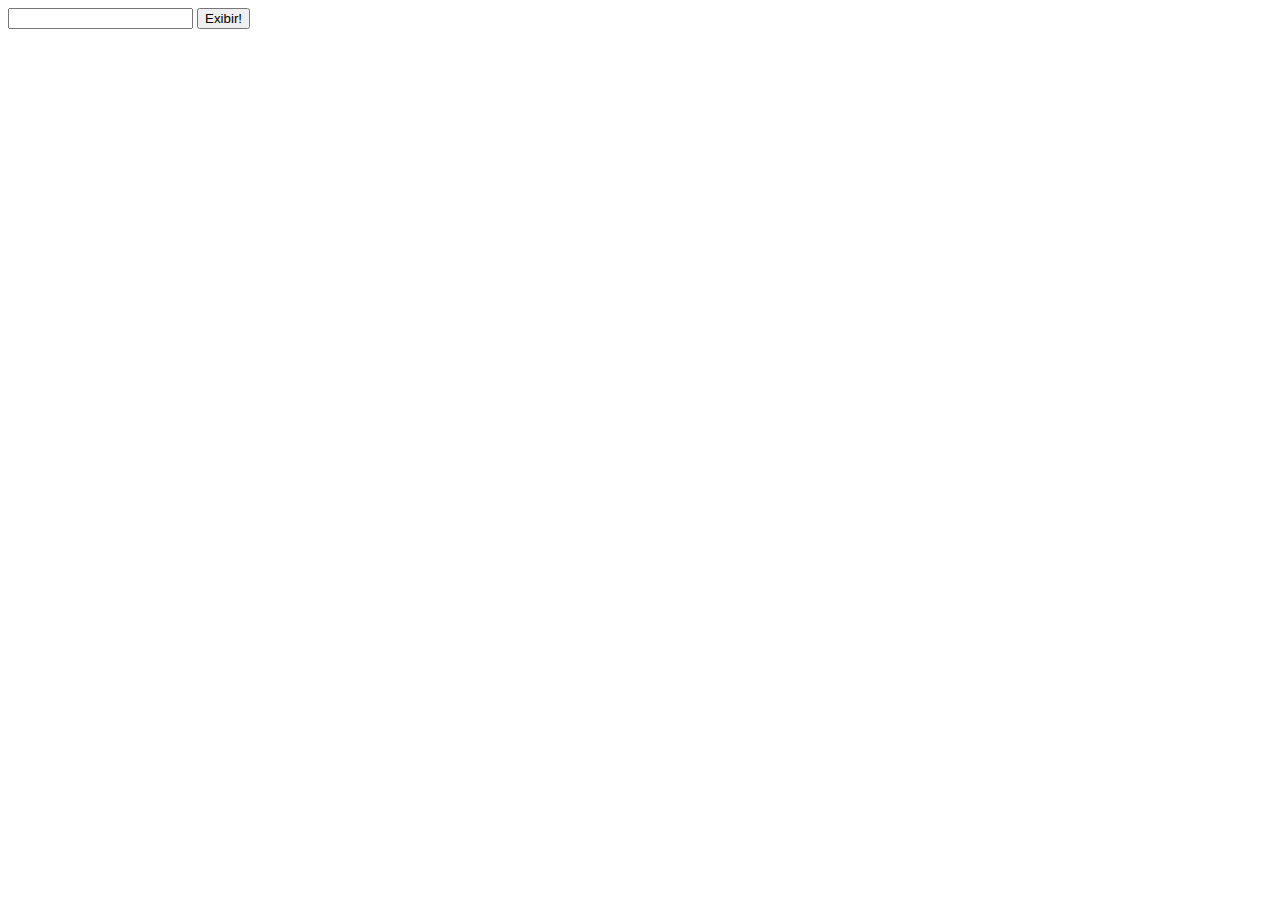
==== cruzadinha.html @ 51b742ab "zero no lugar dos numeros" ====
<!DOCTYPE html>
<html lang="en">
<head>
    <meta charset="UTF-8">
    <meta http-equiv="X-UA-Compatible" content="IE=edge">
    <meta name="viewport" content="width=device-width, initial-scale=1.0">
    <title>Cruzadinha</title>
</head>
<body>

    <input id="input_palavra">
    <button onclick="exibe()">Exibir!</button> <br>
    
</body>
</html>
<script>
    
    function exibe() {
    var matriz = [ 
    [0,0,0,0,0,0,0,0,0,0,0,0,'r','a','m',0,0,0,0,0,0],
    [0,0,0,0,0,0,0,0,0,0,0,0,'c',0,0,'e',0,0,0,0,0],
    [0,0,0,0,0,0,0,0,0,0,0,'e','p','r','o','m',0,0,0,0,0],
    [0,0,0,0,0,0,0,0,0,'d',0,0,'u',0,0,'o',0,0,0,0,0],
    [0,0,0,0,0,0,0,0,0,'a',0,0,0,0,0,'r',0,0,0,0,0],
    [0,0,0,0,0,0,0,0,0,'t',0,0,0,0,0,'i','7',0,0,0,0],
    [0,0,0,0,0,0,0,0,0,'a',0,0,0,0,0,'a',0,0,0,0,0],
    [0,0,0,0,0,0,0,0,0,'b',0,0,0,0,0,'d','m','a',0,0,0],
    [0,0,0,0,0,0,0,0,'q','u','a','d','c','o','r','e',0,0,0,0,0],
    [0,0,0,0,0,0,0,0,0,'s',0,0,0,0,0,'m',0,0,0,0,0],
    [0,0,0,0,0,0,0,0,0,0,0,0,0,'f','l','a','s','h',0,0,0],
    [0,0,0,0,0,0,0,0,0,0,0,0,0,0,0,'s',0,0,0,0,0],
    [0,0,0,0,0,0,0,0,0,0,0,0,0,'a',0,'s',0,0,0,0,0],
    [0,0,0,0,0,0,0,0,0,0,0,0,0,'d','u','a','l','c','o','r','e'],
    [0,0,0,0,0,'5',0,0,0,0,0,0,0,'r',0,0,0,0,0,'o',0],
    [0,0,'r','e','g','i','s','t','r','a','d','o','r','e','s',0,0,0,0,'m',0],                
    [0,0,0,0,0,0,0,0,0,0,0,0,0,'s',0,0,0,0,0,0,0],               
    [0,0,0,0,0,0,0,0,0,0,0,0,'c','s',0,0,0,0,0,0,0],               
    [0,0,0,0,0,0,0,0,0,0,0,0,0,'b',0,0,0,0,0,0,0],               
    [0,0,0,0,0,0,0,0,0,0,0,0,0,'u','l','a',0,0,0,0,0],              
    [0,0,0,0,0,0,0,0,0,0,0,0,0,'s',0,0,0,0,0,0,0] ];

    
    for(let lin=0 ; lin<21 ; lin++){
     for(let col=0; col<21 ; col++)
     document.write(matriz[lin][col] + "  ");
     
     document.write("<br />");
    }

    
       /* for(var cont = 0; cont < list_nomes.length; cont++){
        for(var posicao = 0; posicao < list_nomes[cont].length; posicao++){
            if(list_nomes[cont][posicao] != 0){
                    quadro.innerHTML += `<input style='width: 30px; height: 30px' 'class="vazio">`
            } else{
                quadro.innerHTML += `<input style='cursor: default; border: none; width: 30px; height: 30px' 'class="vazio">`
            }
        }
    }  
        quadro.innerHTML += '<br>' */


    }    
</script>
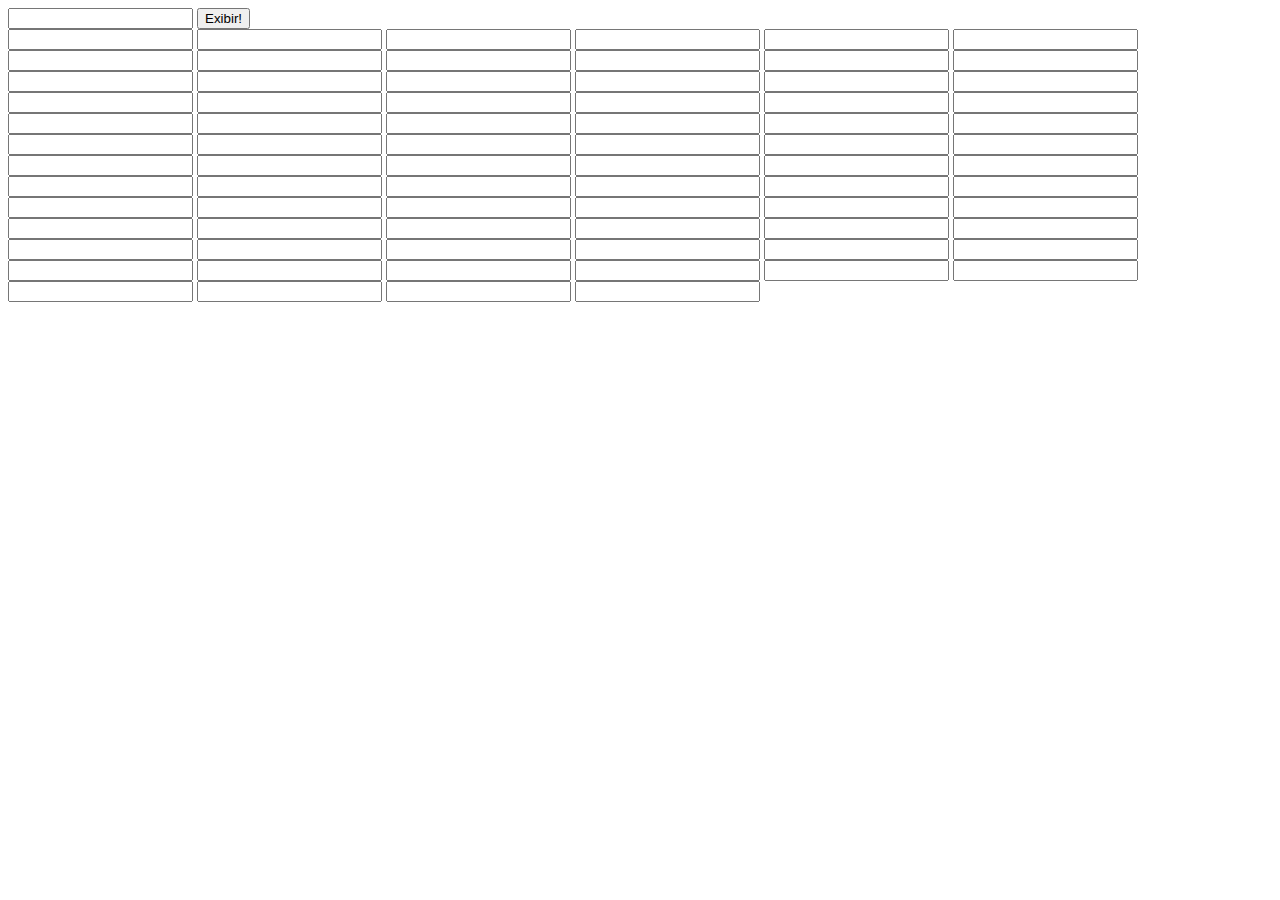
==== commit 6d593ef3: "todas inputs feitas" ====
--- a/cruzadinha.html
+++ b/cruzadinha.html
@@ -10,6 +10,83 @@
 
     <input id="input_palavra">
     <button onclick="exibe()">Exibir!</button> <br>
+
+    <input id="lin1col0" type="text">
+    <input id="lin1col0" type="text">
+    <input id="lin1col0" type="text">
+    <input id="lin2col0" type="text">
+    <input id="lin2col0" type="text">
+    <input id="lin3col0" type="text">
+    <input id="lin3col0" type="text">
+    <input id="lin3col0" type="text">
+    <input id="lin3col0" type="text">
+    <input id="lin3col0" type="text">
+    <input id="lin4col0" type="text">
+    <input id="lin4col0" type="text">
+    <input id="lin4col0" type="text">
+    <input id="lin5col0" type="text">
+    <input id="lin5col0" type="text">
+    <input id="lin6col0" type="text">
+    <input id="lin6col0" type="text">
+    <input id="lin6col0" type="text">
+    <input id="lin6col0" type="text">
+    <input id="lin6col0" type="text">
+    <input id="lin7col0" type="text">
+    <input id="lin7col0" type="text">
+    <input id="lin8col0" type="text">
+    <input id="lin8col0" type="text">
+    <input id="lin8col0" type="text">
+    <input id="lin8col0" type="text">
+    <input id="lin9col0" type="text">
+    <input id="lin9col0" type="text">
+    <input id="lin9col0" type="text">
+    <input id="lin9col0" type="text">
+    <input id="lin9col0" type="text">
+    <input id="lin9col0" type="text">
+    <input id="lin9col0" type="text">
+    <input id="lin9col0" type="text">
+    <input id="lin10col0" type="text">
+    <input id="lin10col0" type="text">
+    <input id="lin11col0" type="text">
+    <input id="lin11col0" type="text">
+    <input id="lin11col0" type="text">
+    <input id="lin11col0" type="text">
+    <input id="lin11col0" type="text">
+    <input id="lin12col0" type="text">
+    <input id="lin13col0" type="text">
+    <input id="lin13col0" type="text">
+    <input id="lin14col0" type="text">
+    <input id="lin14col0" type="text">
+    <input id="lin14col0" type="text">
+    <input id="lin14col0" type="text">
+    <input id="lin14col0" type="text">
+    <input id="lin14col0" type="text">
+    <input id="lin14col0" type="text">
+    <input id="lin14col0" type="text">
+    <input id="lin15col0" type="text">
+    <input id="lin15col0" type="text">
+    <input id="lin16col0" type="text">
+    <input id="lin16col0" type="text">
+    <input id="lin16col0" type="text">
+    <input id="lin16col0" type="text">
+    <input id="lin16col0" type="text">
+    <input id="lin16col0" type="text">
+    <input id="lin16col0" type="text">
+    <input id="lin16col0" type="text">
+    <input id="lin16col0" type="text">
+    <input id="lin16col0" type="text">
+    <input id="lin16col0" type="text">
+    <input id="lin16col0" type="text">
+    <input id="lin16col0" type="text">
+    <input id="lin16col0" type="text">
+    <input id="lin17col0" type="text">
+    <input id="lin18col0" type="text">
+    <input id="lin18col0" type="text">
+    <input id="lin19col0" type="text">
+    <input id="lin20col0" type="text">
+    <input id="lin20col0" type="text">
+    <input id="lin20col0" type="text">
+    <input id="lin21col0" type="text">
     
 </body>
 </html>
@@ -41,11 +118,18 @@
 
     
     for(let lin=0 ; lin<21 ; lin++){
-     for(let col=0; col<21 ; col++)
+     for(let col=0; col<21 ; col++) { 
      document.write(matriz[lin][col] + "  ");
      
      document.write("<br />");
-    }
+
+      
+     }
+}
+
+
+
+
 
     
        /* for(var cont = 0; cont < list_nomes.length; cont++){
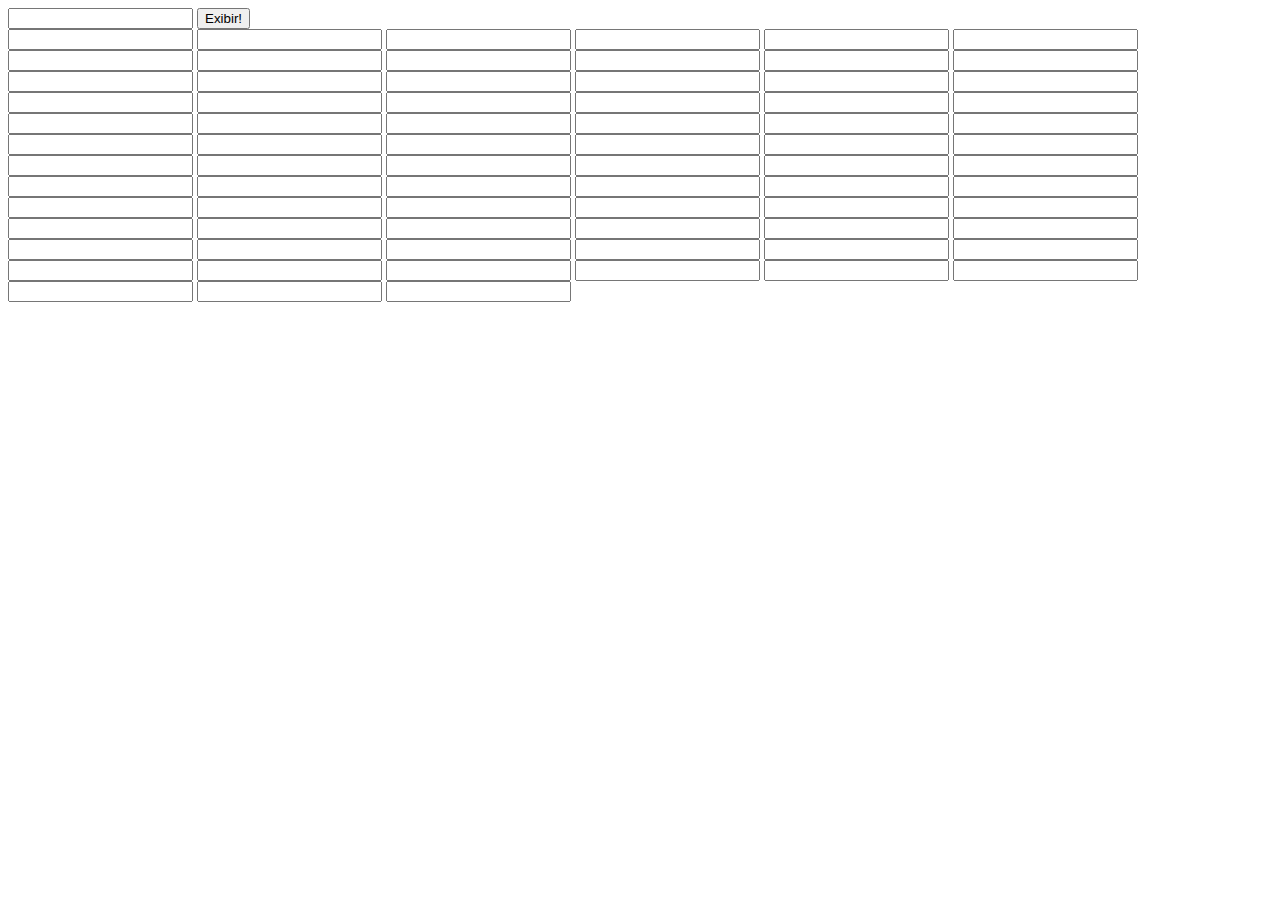
==== commit 822b13db: "imputs" ====
--- a/cruzadinha.html
+++ b/cruzadinha.html
@@ -11,82 +11,81 @@
     <input id="input_palavra">
     <button onclick="exibe()">Exibir!</button> <br>
 
-    <input id="lin1col0" type="text">
-    <input id="lin1col0" type="text">
-    <input id="lin1col0" type="text">
-    <input id="lin2col0" type="text">
-    <input id="lin2col0" type="text">
-    <input id="lin3col0" type="text">
-    <input id="lin3col0" type="text">
-    <input id="lin3col0" type="text">
-    <input id="lin3col0" type="text">
-    <input id="lin3col0" type="text">
-    <input id="lin4col0" type="text">
-    <input id="lin4col0" type="text">
-    <input id="lin4col0" type="text">
-    <input id="lin5col0" type="text">
-    <input id="lin5col0" type="text">
-    <input id="lin6col0" type="text">
-    <input id="lin6col0" type="text">
-    <input id="lin6col0" type="text">
-    <input id="lin6col0" type="text">
-    <input id="lin6col0" type="text">
-    <input id="lin7col0" type="text">
-    <input id="lin7col0" type="text">
-    <input id="lin8col0" type="text">
-    <input id="lin8col0" type="text">
-    <input id="lin8col0" type="text">
-    <input id="lin8col0" type="text">
-    <input id="lin9col0" type="text">
-    <input id="lin9col0" type="text">
-    <input id="lin9col0" type="text">
-    <input id="lin9col0" type="text">
-    <input id="lin9col0" type="text">
-    <input id="lin9col0" type="text">
-    <input id="lin9col0" type="text">
-    <input id="lin9col0" type="text">
-    <input id="lin10col0" type="text">
-    <input id="lin10col0" type="text">
-    <input id="lin11col0" type="text">
-    <input id="lin11col0" type="text">
-    <input id="lin11col0" type="text">
-    <input id="lin11col0" type="text">
-    <input id="lin11col0" type="text">
-    <input id="lin12col0" type="text">
-    <input id="lin13col0" type="text">
-    <input id="lin13col0" type="text">
-    <input id="lin14col0" type="text">
-    <input id="lin14col0" type="text">
-    <input id="lin14col0" type="text">
-    <input id="lin14col0" type="text">
-    <input id="lin14col0" type="text">
-    <input id="lin14col0" type="text">
-    <input id="lin14col0" type="text">
-    <input id="lin14col0" type="text">
-    <input id="lin15col0" type="text">
-    <input id="lin15col0" type="text">
-    <input id="lin16col0" type="text">
-    <input id="lin16col0" type="text">
-    <input id="lin16col0" type="text">
-    <input id="lin16col0" type="text">
-    <input id="lin16col0" type="text">
-    <input id="lin16col0" type="text">
-    <input id="lin16col0" type="text">
-    <input id="lin16col0" type="text">
-    <input id="lin16col0" type="text">
-    <input id="lin16col0" type="text">
-    <input id="lin16col0" type="text">
-    <input id="lin16col0" type="text">
-    <input id="lin16col0" type="text">
-    <input id="lin16col0" type="text">
-    <input id="lin17col0" type="text">
-    <input id="lin18col0" type="text">
-    <input id="lin18col0" type="text">
-    <input id="lin19col0" type="text">
-    <input id="lin20col0" type="text">
-    <input id="lin20col0" type="text">
-    <input id="lin20col0" type="text">
-    <input id="lin21col0" type="text">
+    <input id="lin1col13" type="text">
+    <input id="lin1col14" type="text">
+    <input id="lin1col15" type="text">
+    <input id="lin2col12" type="text">
+    <input id="lin2col15" type="text">
+    <input id="lin3col11" type="text">
+    <input id="lin3col12" type="text">
+    <input id="lin3col13" type="text">
+    <input id="lin3col14" type="text">
+    <input id="lin3col15" type="text">
+    <input id="lin4col9" type="text">
+    <input id="lin4col12" type="text">
+    <input id="lin4col15" type="text">
+    <input id="lin5col9" type="text">
+    <input id="lin5col15" type="text">
+    <input id="lin6col9" type="text">
+    <input id="lin6col15" type="text">
+    <input id="lin6col16" type="text">
+    <input id="lin7col9" type="text">
+    <input id="lin7col15" type="text">
+    <input id="lin8col9" type="text">
+    <input id="lin8col15" type="text">
+    <input id="lin8col16" type="text">
+    <input id="lin8col17" type="text">
+    <input id="lin9col8" type="text">
+    <input id="lin9col9" type="text">
+    <input id="lin9col10" type="text">
+    <input id="lin9col11" type="text">
+    <input id="lin9col12" type="text">
+    <input id="lin9col13" type="text">
+    <input id="lin9col14" type="text">
+    <input id="lin9col15" type="text">
+    <input id="lin10col9" type="text">
+    <input id="lin10col15" type="text">
+    <input id="lin11col13" type="text">
+    <input id="lin11col14" type="text">
+    <input id="lin11col15" type="text">
+    <input id="lin11col16" type="text">
+    <input id="lin11col17" type="text">
+    <input id="lin12col15" type="text">
+    <input id="lin13col13" type="text">
+    <input id="lin13col15" type="text">
+    <input id="lin14col13" type="text">
+    <input id="lin14col14" type="text">
+    <input id="lin14col15" type="text">
+    <input id="lin14col16" type="text">
+    <input id="lin14col17" type="text">
+    <input id="lin14col18" type="text">
+    <input id="lin14col19" type="text">
+    <input id="lin14col20" type="text">
+    <input id="lin15col13" type="text">
+    <input id="lin15col19" type="text">
+    <input id="lin16col2" type="text">
+    <input id="lin16col3" type="text">
+    <input id="lin16col4" type="text">
+    <input id="lin16col5" type="text">
+    <input id="lin16col6" type="text">
+    <input id="lin16col7" type="text">
+    <input id="lin16col8" type="text">
+    <input id="lin16col9" type="text">
+    <input id="lin16col10" type="text">
+    <input id="lin16col11" type="text">
+    <input id="lin16col12" type="text">
+    <input id="lin16col13" type="text">
+    <input id="lin16col14" type="text">
+    <input id="lin16col19" type="text">
+    <input id="lin17col5" type="text">
+    <input id="lin17col13" type="text">
+    <input id="lin18col12" type="text">
+    <input id="lin18col13" type="text">
+    <input id="lin19col13" type="text">
+    <input id="lin20col15" type="text">
+    <input id="lin20col16" type="text">
+    <input id="lin20col17" type="text">
+    <input id="lin21col13" type="text">
     
 </body>
 </html>
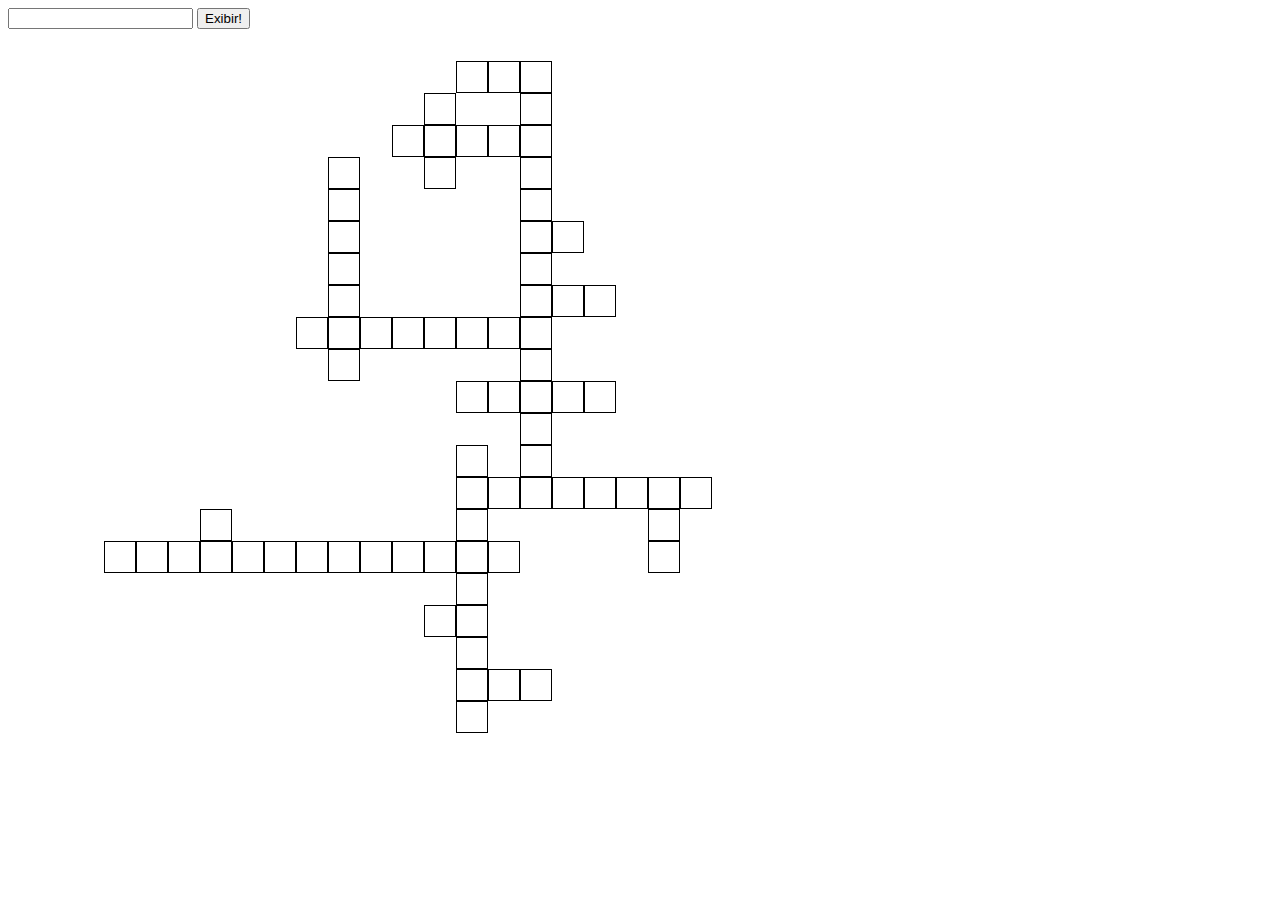
==== commit 4d942ac6: "continuando" ====
--- a/cruzadinha.html
+++ b/cruzadinha.html
@@ -1,147 +1,102 @@
 <!DOCTYPE html>
-<html lang="en">
-<head>
-    <meta charset="UTF-8">
-    <meta http-equiv="X-UA-Compatible" content="IE=edge">
-    <meta name="viewport" content="width=device-width, initial-scale=1.0">
+<html lang="pt">
+  <head>
+    <meta charset="UTF-8" />
+    <meta http-equiv="X-UA-Compatible" content="IE=edge" />
+    <meta name="viewport" content="width=device-width, initial-scale=1.0" />
+    <link rel="stylesheet" href="style.css" />
     <title>Cruzadinha</title>
-</head>
-<body>
+  </head>
+  <body>
+    <input id="input_palavra" />
+    <button onclick="exibe()">Exibir!</button> <br />
 
-    <input id="input_palavra">
-    <button onclick="exibe()">Exibir!</button> <br>
-
-    <input id="lin1col13" type="text">
-    <input id="lin1col14" type="text">
-    <input id="lin1col15" type="text">
-    <input id="lin2col12" type="text">
-    <input id="lin2col15" type="text">
-    <input id="lin3col11" type="text">
-    <input id="lin3col12" type="text">
-    <input id="lin3col13" type="text">
-    <input id="lin3col14" type="text">
-    <input id="lin3col15" type="text">
-    <input id="lin4col9" type="text">
-    <input id="lin4col12" type="text">
-    <input id="lin4col15" type="text">
-    <input id="lin5col9" type="text">
-    <input id="lin5col15" type="text">
-    <input id="lin6col9" type="text">
-    <input id="lin6col15" type="text">
-    <input id="lin6col16" type="text">
-    <input id="lin7col9" type="text">
-    <input id="lin7col15" type="text">
-    <input id="lin8col9" type="text">
-    <input id="lin8col15" type="text">
-    <input id="lin8col16" type="text">
-    <input id="lin8col17" type="text">
-    <input id="lin9col8" type="text">
-    <input id="lin9col9" type="text">
-    <input id="lin9col10" type="text">
-    <input id="lin9col11" type="text">
-    <input id="lin9col12" type="text">
-    <input id="lin9col13" type="text">
-    <input id="lin9col14" type="text">
-    <input id="lin9col15" type="text">
-    <input id="lin10col9" type="text">
-    <input id="lin10col15" type="text">
-    <input id="lin11col13" type="text">
-    <input id="lin11col14" type="text">
-    <input id="lin11col15" type="text">
-    <input id="lin11col16" type="text">
-    <input id="lin11col17" type="text">
-    <input id="lin12col15" type="text">
-    <input id="lin13col13" type="text">
-    <input id="lin13col15" type="text">
-    <input id="lin14col13" type="text">
-    <input id="lin14col14" type="text">
-    <input id="lin14col15" type="text">
-    <input id="lin14col16" type="text">
-    <input id="lin14col17" type="text">
-    <input id="lin14col18" type="text">
-    <input id="lin14col19" type="text">
-    <input id="lin14col20" type="text">
-    <input id="lin15col13" type="text">
-    <input id="lin15col19" type="text">
-    <input id="lin16col2" type="text">
-    <input id="lin16col3" type="text">
-    <input id="lin16col4" type="text">
-    <input id="lin16col5" type="text">
-    <input id="lin16col6" type="text">
-    <input id="lin16col7" type="text">
-    <input id="lin16col8" type="text">
-    <input id="lin16col9" type="text">
-    <input id="lin16col10" type="text">
-    <input id="lin16col11" type="text">
-    <input id="lin16col12" type="text">
-    <input id="lin16col13" type="text">
-    <input id="lin16col14" type="text">
-    <input id="lin16col19" type="text">
-    <input id="lin17col5" type="text">
-    <input id="lin17col13" type="text">
-    <input id="lin18col12" type="text">
-    <input id="lin18col13" type="text">
-    <input id="lin19col13" type="text">
-    <input id="lin20col15" type="text">
-    <input id="lin20col16" type="text">
-    <input id="lin20col17" type="text">
-    <input id="lin21col13" type="text">
-    
-</body>
+    <div id="cruzadinha_teste"></div>
+  </body>
 </html>
 <script>
-    
-    function exibe() {
-    var matriz = [ 
-    [0,0,0,0,0,0,0,0,0,0,0,0,'r','a','m',0,0,0,0,0,0],
-    [0,0,0,0,0,0,0,0,0,0,0,0,'c',0,0,'e',0,0,0,0,0],
-    [0,0,0,0,0,0,0,0,0,0,0,'e','p','r','o','m',0,0,0,0,0],
-    [0,0,0,0,0,0,0,0,0,'d',0,0,'u',0,0,'o',0,0,0,0,0],
-    [0,0,0,0,0,0,0,0,0,'a',0,0,0,0,0,'r',0,0,0,0,0],
-    [0,0,0,0,0,0,0,0,0,'t',0,0,0,0,0,'i','7',0,0,0,0],
-    [0,0,0,0,0,0,0,0,0,'a',0,0,0,0,0,'a',0,0,0,0,0],
-    [0,0,0,0,0,0,0,0,0,'b',0,0,0,0,0,'d','m','a',0,0,0],
-    [0,0,0,0,0,0,0,0,'q','u','a','d','c','o','r','e',0,0,0,0,0],
-    [0,0,0,0,0,0,0,0,0,'s',0,0,0,0,0,'m',0,0,0,0,0],
-    [0,0,0,0,0,0,0,0,0,0,0,0,0,'f','l','a','s','h',0,0,0],
-    [0,0,0,0,0,0,0,0,0,0,0,0,0,0,0,'s',0,0,0,0,0],
-    [0,0,0,0,0,0,0,0,0,0,0,0,0,'a',0,'s',0,0,0,0,0],
-    [0,0,0,0,0,0,0,0,0,0,0,0,0,'d','u','a','l','c','o','r','e'],
-    [0,0,0,0,0,'5',0,0,0,0,0,0,0,'r',0,0,0,0,0,'o',0],
-    [0,0,'r','e','g','i','s','t','r','a','d','o','r','e','s',0,0,0,0,'m',0],                
-    [0,0,0,0,0,0,0,0,0,0,0,0,0,'s',0,0,0,0,0,0,0],               
-    [0,0,0,0,0,0,0,0,0,0,0,0,'c','s',0,0,0,0,0,0,0],               
-    [0,0,0,0,0,0,0,0,0,0,0,0,0,'b',0,0,0,0,0,0,0],               
-    [0,0,0,0,0,0,0,0,0,0,0,0,0,'u','l','a',0,0,0,0,0],              
-    [0,0,0,0,0,0,0,0,0,0,0,0,0,'s',0,0,0,0,0,0,0] ];
+  var matriz2 = [
+    [0, 0, 0, 0, 0, 0, 0, 0, 0, 0, 0, 0, 0, 0, 0, 0, 0, 0, 0, 0, 0, 0],
+    [0, 0, 0, 0, 0, 0, 0, 0, 0, 0, 0, 0, 0, 0, "r", "a", "m", 0, 0, 0, 0, 0, 0],
+    [0, 0, 0, 0, 0, 0, 0, 0, 0, 0, 0, 0, 0, "c", 0, 0, "e", 0, 0, 0, 0, 0],
+    [0,0,0,0,0,0,0,0,0,0,0,0,"e","p","r","o","m",0,0,0,0,0,],
+    [0, 0, 0, 0, 0, 0, 0, 0, 0, 0, "d", 0, 0, "u", 0, 0, "o", 0, 0, 0, 0, 0],
+    [0, 0, 0, 0, 0, 0, 0, 0, 0, 0, "a", 0, 0, 0, 0, 0, "r", 0, 0, 0, 0, 0],
+    [0, 0, 0, 0, 0, 0, 0, 0, 0, 0, "t", 0, 0, 0, 0, 0, "i", "7", 0, 0, 0, 0],
+    [0, 0, 0, 0, 0, 0, 0, 0, 0, 0, "a", 0, 0, 0, 0, 0, "a", 0, 0, 0, 0, 0],
+    [0, 0, 0, 0, 0, 0, 0, 0, 0, 0, "b", 0, 0, 0, 0, 0, "d", "m", "a", 0, 0, 0],
+    [0,0,0,0,0,0,0,0,0,"q","u","a","d","c","o","r","e",0,0,0,0,0],
+    [0, 0, 0, 0, 0, 0, 0, 0, 0, 0, "s", 0, 0, 0, 0, 0, "m", 0, 0, 0, 0, 0],
+    [0,0,0,0,0,0,0,0,0,0,0,0,0,0,"f","l","a","s","h",0,0,0,],
+    [0, 0, 0, 0, 0, 0, 0, 0, 0, 0, 0, 0, 0, 0, 0, 0, "s", 0, 0, 0, 0, 0],
+    [0, 0, 0, 0, 0, 0, 0, 0, 0, 0, 0, 0, 0, 0, "a", 0, "s", 0, 0, 0, 0, 0],
+    [0,0,0,0,0,0,0,0,0,0,0,0,0,0,"d","u","a","l","c","o","r","e",],
+    [0, 0, 0, 0, 0, 0, "5", 0, 0, 0, 0, 0, 0, 0, "r", 0, 0, 0, 0, 0, "o", 0],
+    [0,0,0,"r","e","g","i","s","t","r","a","d","o","r","e","s",0,0,0,0,"m",0,],
+    [0, 0, 0, 0, 0, 0, 0, 0, 0, 0, 0, 0, 0, 0, "s", 0, 0, 0, 0, 0, 0, 0],
+    [0, 0, 0, 0, 0, 0, 0, 0, 0, 0, 0, 0, 0, "c", "s", 0, 0, 0, 0, 0, 0, 0],
+    [0, 0, 0, 0, 0, 0, 0, 0, 0, 0, 0, 0, 0, 0, "b", 0, 0, 0, 0, 0, 0, 0],
+    [0, 0, 0, 0, 0, 0, 0, 0, 0, 0, 0, 0, 0, 0, "u", "l", "a", 0, 0, 0, 0, 0],
+    [0, 0, 0, 0, 0, 0, 0, 0, 0, 0, 0, 0, 0, 0, "s", 0, 0, 0, 0, 0, 0, 0],
+  ];
 
-    
-    for(let lin=0 ; lin<21 ; lin++){
-     for(let col=0; col<21 ; col++) { 
-     document.write(matriz[lin][col] + "  ");
-     
-     document.write("<br />");
+  var elementos = [[]];
+  var tentativa = 0;
+  var tentativa_id = 0;
 
-      
-     }
-}
+  for (var i = 0; i < matriz2.length; i++) {
+    elementos.push(new Array());
+  }
+  var cruzadinha = document.getElementById("cruzadinha_teste");
+  for (var i = 0; i < matriz2.length; i++) {
+    for (var c = 0; c < matriz2[i].length; c++) {
+      var new_div = document.createElement("div");
+      new_div.setAttribute("class", "square");
+      if (matriz2[i][c] === 0 ) {
+        new_div.classList.add("invisible");
+      }
+      new_div.innerHTML = matriz2[i][c];
+      new_div.setAttribute("id", "lin" + i + "col" + c);
 
+      elementos[i].push(new_div);
+    }
+    var linha = document.createElement("div");
+    linha.setAttribute("class", "line");
+    cruzadinha.appendChild(linha);
+    elementos[i].forEach((element) => linha.appendChild(element));
+  }
+  for (var i = 0; i < elementos.length; i++) {
+    for (var c = 0; c < elementos[i].length; c++) {
+      document
+        .getElementById(elementos[i][c].id)
+        .addEventListener("click", function clicado(event) {
+          event.target.classList.toggle("selected");
+          tentativa = event.target.innerHTML;
+          tentativa_id = event.target.id;
+          console.log(tentativa);
+          desmarcar(event.target.id);
+        });
+    }
+  }
+  function desmarcar(id) {
+    var squares = document.getElementsByClassName("square");
+    Array.from(squares).forEach((element) => {
+      if (element.id != id) {
+        element.classList.remove("selected");
+      }
+    });
+  }
 
-
-
-
-    
-       /* for(var cont = 0; cont < list_nomes.length; cont++){
-        for(var posicao = 0; posicao < list_nomes[cont].length; posicao++){
-            if(list_nomes[cont][posicao] != 0){
-                    quadro.innerHTML += `<input style='width: 30px; height: 30px' 'class="vazio">`
-            } else{
-                quadro.innerHTML += `<input style='cursor: default; border: none; width: 30px; height: 30px' 'class="vazio">`
-            }
-        }
-    }  
-        quadro.innerHTML += '<br>' */
-
-
-    }    
-</script>+  function exibe() {
+    var input_letra = document.getElementById("input_palavra").value;
+    if (tentativa == 0){
+        alert('Selecione um campo')
+    }
+    if (input_letra == tentativa) {
+      document.getElementById(tentativa_id).classList.add("visible");
+    }
+    else{
+        alert('Letra incorreta')
+    }
+  }
+</script>
--- a/style.css
+++ b/style.css
@@ -0,0 +1,27 @@
+.square {
+border: 1px solid black;
+display: flex;
+align-items: center;
+justify-content: center;
+width: 30px;
+height: 30px;
+color: white;
+user-select: none;
+}
+.line {
+    display:flex;
+    flex-direction: row;
+    
+}
+
+.square.invisible{
+    visibility: hidden;
+}
+
+.square.visible{
+    color: black!important;
+    
+}
+.square.selected{
+    border:1px solid blue !important;
+}
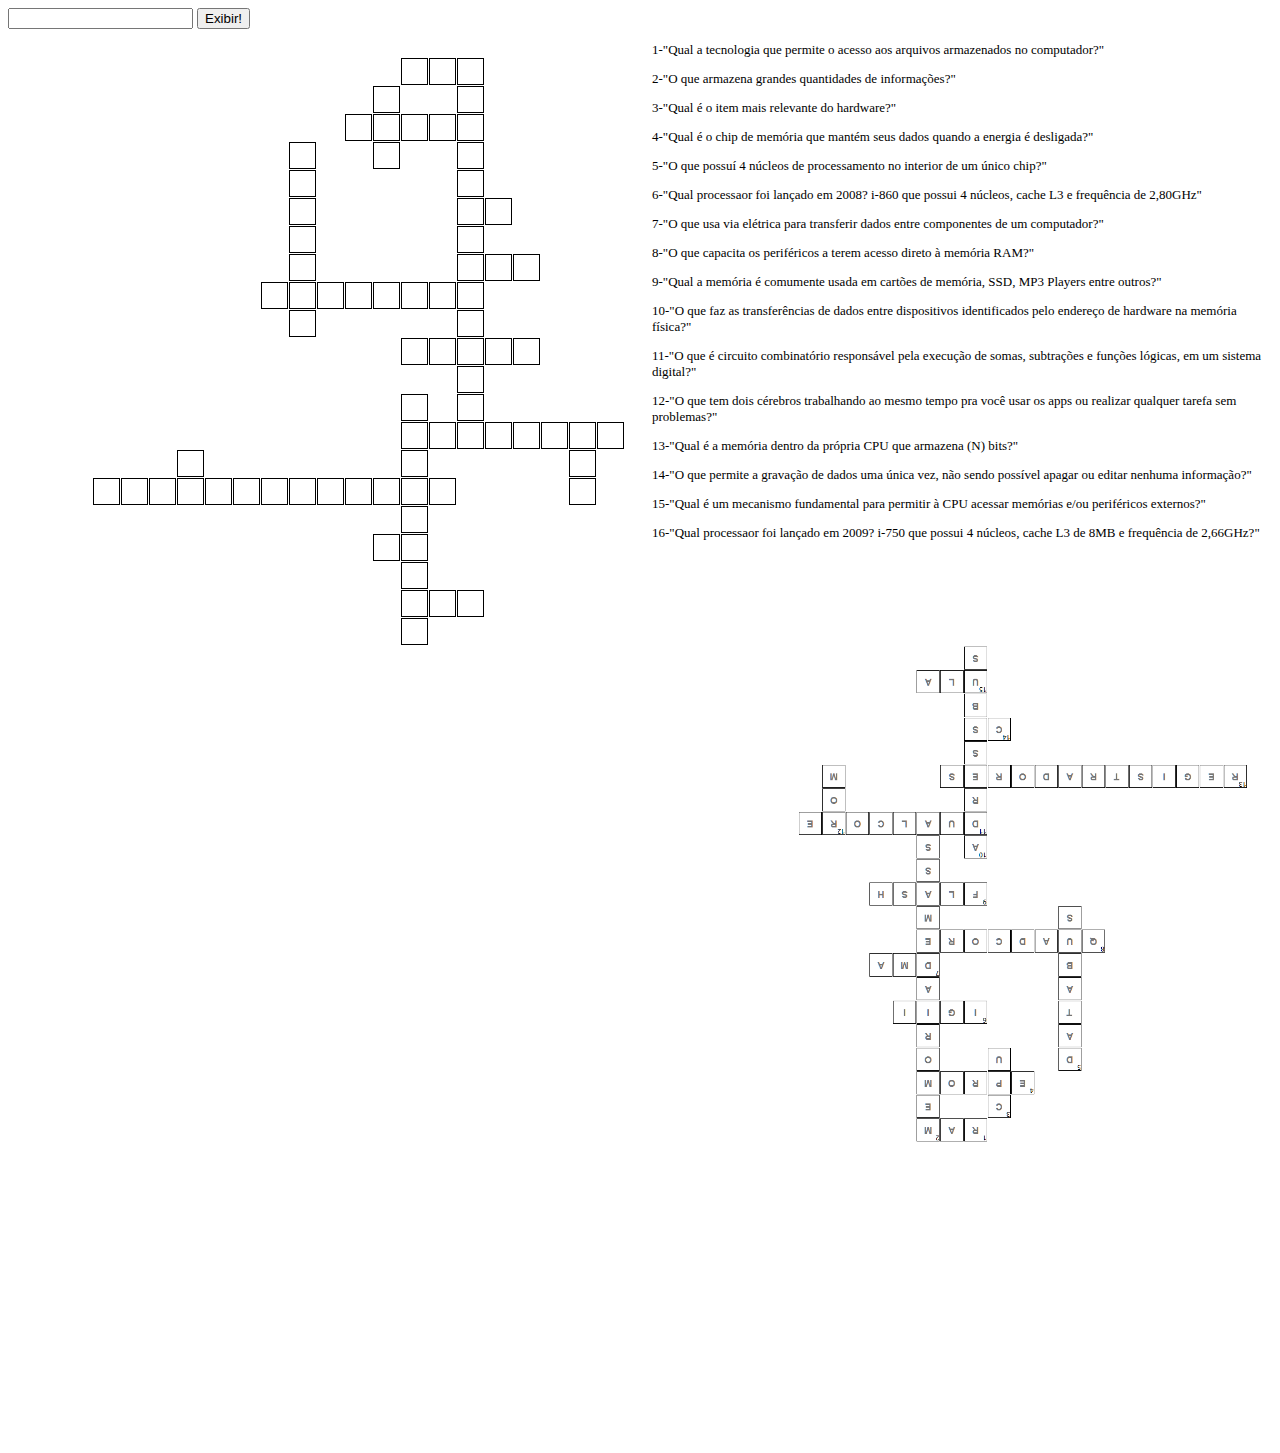
==== commit e4201095: "FINAL!!!!!" ====
--- a/cruzadinha.html
+++ b/cruzadinha.html
@@ -11,8 +11,32 @@
     <input id="input_palavra" />
     <button onclick="exibe()">Exibir!</button> <br />
 
-    <div id="cruzadinha_teste"></div>
-  </body>
+<div id="agrupar_jogo">    
+<div id="cruzadinha_teste"></div>
+<div id="perguntas">
+<p>1-"Qual a tecnologia que permite o acesso aos arquivos armazenados no computador?"</p>
+ <p>2-"O que armazena grandes quantidades de informações?"</p>
+ <p>3-"Qual é o item mais relevante do hardware?"</p>
+ <p>4-"Qual é o chip de memória que mantém seus dados quando a energia é desligada?"</p>
+ <p>5-"O que possuí 4 núcleos de processamento no interior de um único chip?"</p>
+ <p>6-"Qual processaor foi lançado em 2008? i-860 que possui 4 núcleos, cache L3 e frequência de 2,80GHz"</p>
+ <p>7-"O que usa via elétrica para transferir dados entre componentes de um computador?"</p>
+ <p>8-"O que capacita os periféricos a terem acesso direto à memória RAM?"</p>
+ <p>9-"Qual a memória é comumente usada em cartões de memória, SSD, MP3 Players entre outros?"</p>
+ <p>10-"O que faz as transferências de dados entre dispositivos identificados pelo endereço de hardware na memória física?"</p>
+ <p>11-"O que é circuito combinatório responsável pela execução de somas, subtrações e funções lógicas, em um sistema digital?"</p>
+ <p>12-"O que tem dois cérebros trabalhando ao mesmo tempo pra você usar os apps ou realizar qualquer tarefa sem problemas?"</p>
+ <p>13-"Qual é a memória dentro da própria CPU que armazena (N) bits?"</p>
+ <p>14-"O que permite a gravação de dados uma única vez, não sendo possível apagar ou editar nenhuma informação?"</p>
+ <p>15-"Qual é um mecanismo fundamental para permitir à CPU acessar memórias e/ou periféricos externos?"</p>
+ <p>16-"Qual processaor foi lançado em 2009? i-750 que possui 4 núcleos, cache L3 de 8MB e frequência de 2,66GHz?"</p>
+    
+</div>  
+</div>
+<div id="resposta">
+    <img src="./RESPOSTA.png" alt="">
+</div>
+</body>
 </html>
 <script>
   var matriz2 = [
@@ -99,4 +123,6 @@
         alert('Letra incorreta')
     }
   }
+
+  
 </script>
--- a/style.css
+++ b/style.css
@@ -1,17 +1,25 @@
+html{
+    scrollbar-width: none; /* For Firefox */
+    -ms-overflow-style: none;
+}
+html::-webkit-scrollbar {
+    width: 0px; /* For Chrome, Safari, and Opera */
+
+}
 .square {
 border: 1px solid black;
 display: flex;
 align-items: center;
 justify-content: center;
-width: 30px;
-height: 30px;
+width: 25px;
+height: 25px;
 color: white;
 user-select: none;
+margin: 0.5px;
 }
 .line {
     display:flex;
     flex-direction: row;
-    
 }
 
 .square.invisible{
@@ -25,3 +33,25 @@
 .square.selected{
     border:1px solid blue !important;
 }
+p {
+font-size: small;
+}
+#agrupar_jogo{
+    display: flex;
+    flex-direction: row;
+
+}
+#resposta{
+width: 100%;
+display: flex;
+flex-direction: row;
+position: relative;
+height: 800px;
+
+}
+#resposta img {
+    position: absolute;
+    top: 0;
+    right: 0;
+    width: 500px;
+}
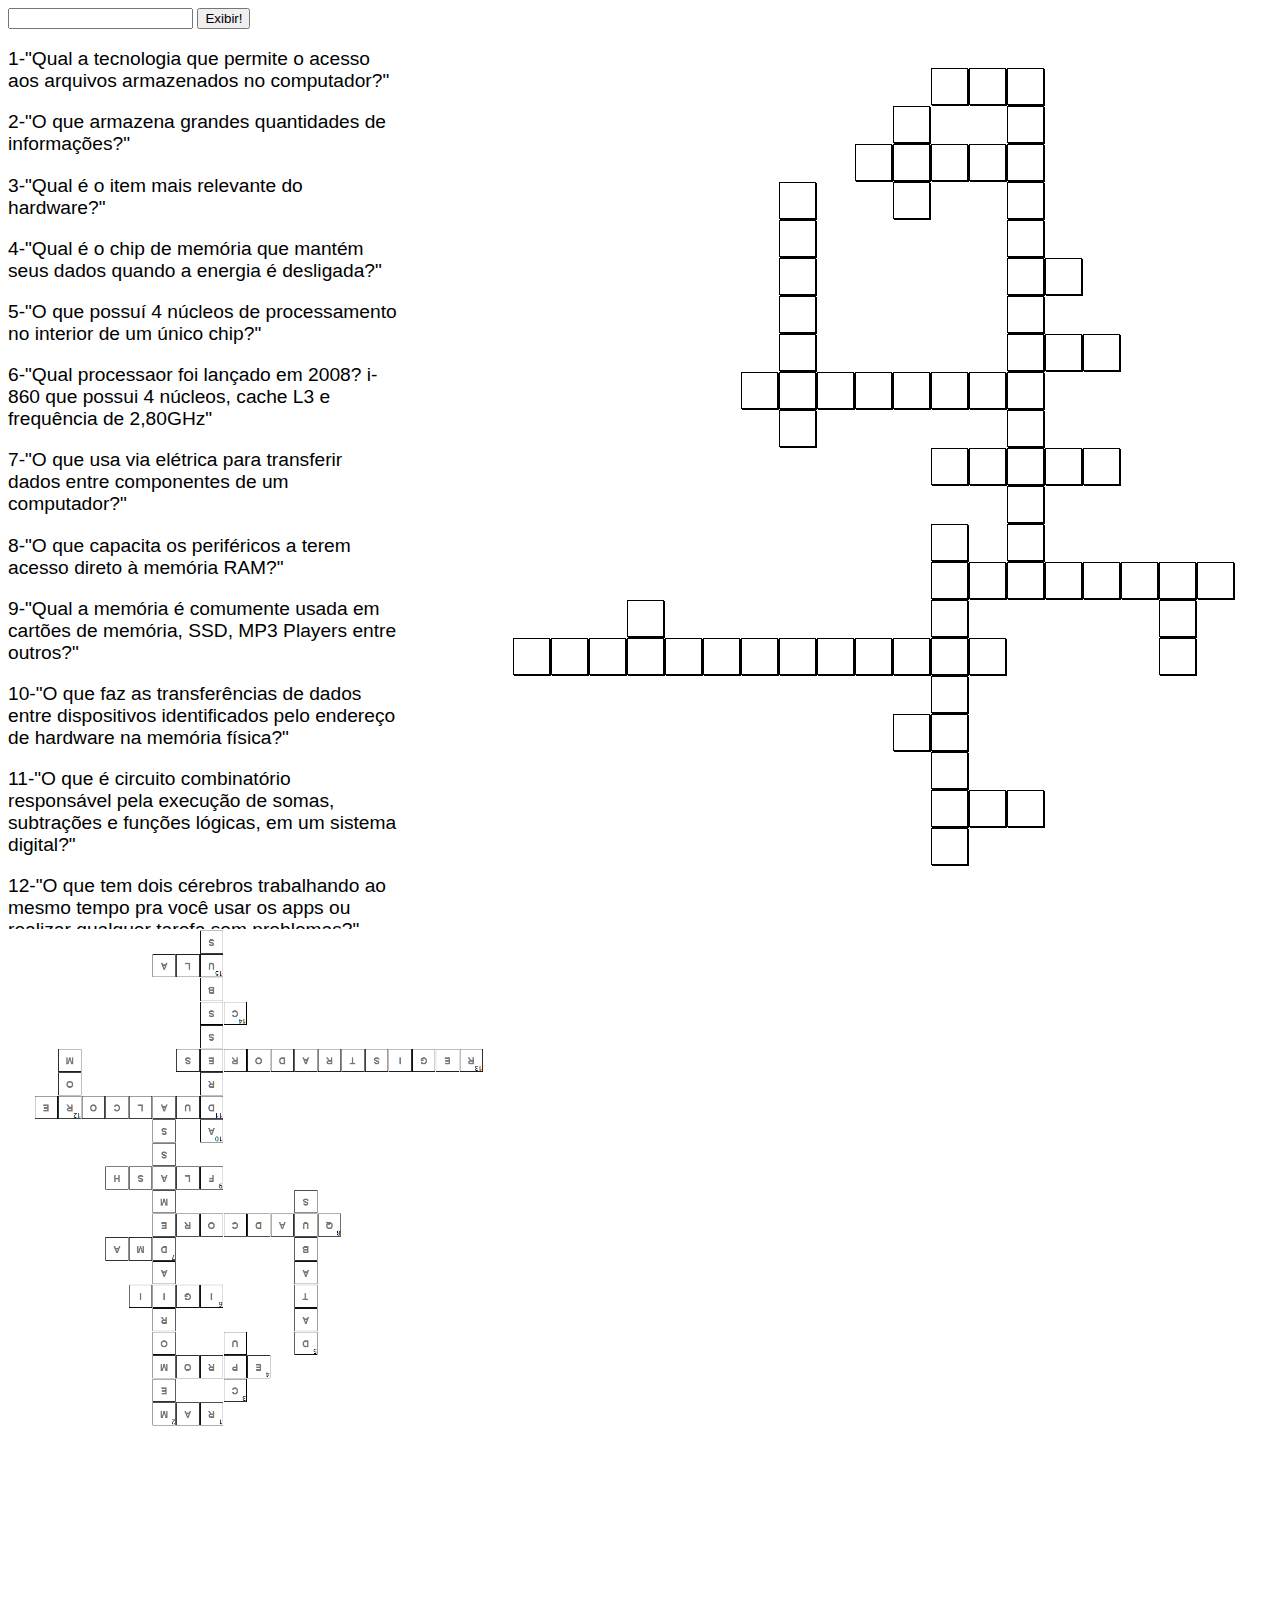
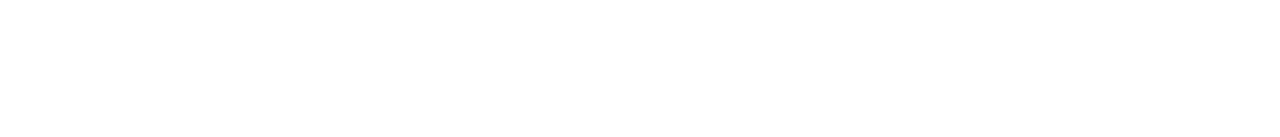
==== commit 75bfe879: "FINLIZADO" ====
--- a/cruzadinha.html
+++ b/cruzadinha.html
@@ -12,10 +12,9 @@
     <button onclick="exibe()">Exibir!</button> <br />
 
 <div id="agrupar_jogo">    
-<div id="cruzadinha_teste"></div>
 <div id="perguntas">
-<p>1-"Qual a tecnologia que permite o acesso aos arquivos armazenados no computador?"</p>
- <p>2-"O que armazena grandes quantidades de informações?"</p>
+    <p>1-"Qual a tecnologia que permite o acesso aos arquivos armazenados no computador?"</p>
+    <p>2-"O que armazena grandes quantidades de informações?"</p>
  <p>3-"Qual é o item mais relevante do hardware?"</p>
  <p>4-"Qual é o chip de memória que mantém seus dados quando a energia é desligada?"</p>
  <p>5-"O que possuí 4 núcleos de processamento no interior de um único chip?"</p>
@@ -30,8 +29,9 @@
  <p>14-"O que permite a gravação de dados uma única vez, não sendo possível apagar ou editar nenhuma informação?"</p>
  <p>15-"Qual é um mecanismo fundamental para permitir à CPU acessar memórias e/ou periféricos externos?"</p>
  <p>16-"Qual processaor foi lançado em 2009? i-750 que possui 4 núcleos, cache L3 de 8MB e frequência de 2,66GHz?"</p>
-    
+ 
 </div>  
+<div id="cruzadinha_teste"></div>
 </div>
 <div id="resposta">
     <img src="./RESPOSTA.png" alt="">
--- a/style.css
+++ b/style.css
@@ -1,3 +1,6 @@
+body{
+    font-family: Verdana, Geneva, Tahoma, sans-serif;
+}
 html{
     scrollbar-width: none; /* For Firefox */
     -ms-overflow-style: none;
@@ -11,11 +14,15 @@
 display: flex;
 align-items: center;
 justify-content: center;
-width: 25px;
-height: 25px;
+width: 35px;
+height: 35px;
 color: white;
 user-select: none;
 margin: 0.5px;
+text-transform: uppercase;
+font-weight: bold;
+cursor: pointer;
+box-shadow: 1px 1px #000;
 }
 .line {
     display:flex;
@@ -31,10 +38,10 @@
     
 }
 .square.selected{
-    border:1px solid blue !important;
+    border:1.5px solid green !important;
 }
 p {
-font-size: small;
+font-size: larger;
 }
 #agrupar_jogo{
     display: flex;
@@ -52,6 +59,9 @@
 #resposta img {
     position: absolute;
     top: 0;
-    right: 0;
+    left: 0;
     width: 500px;
 }
+#perguntas{
+    height: 100vh;
+}
